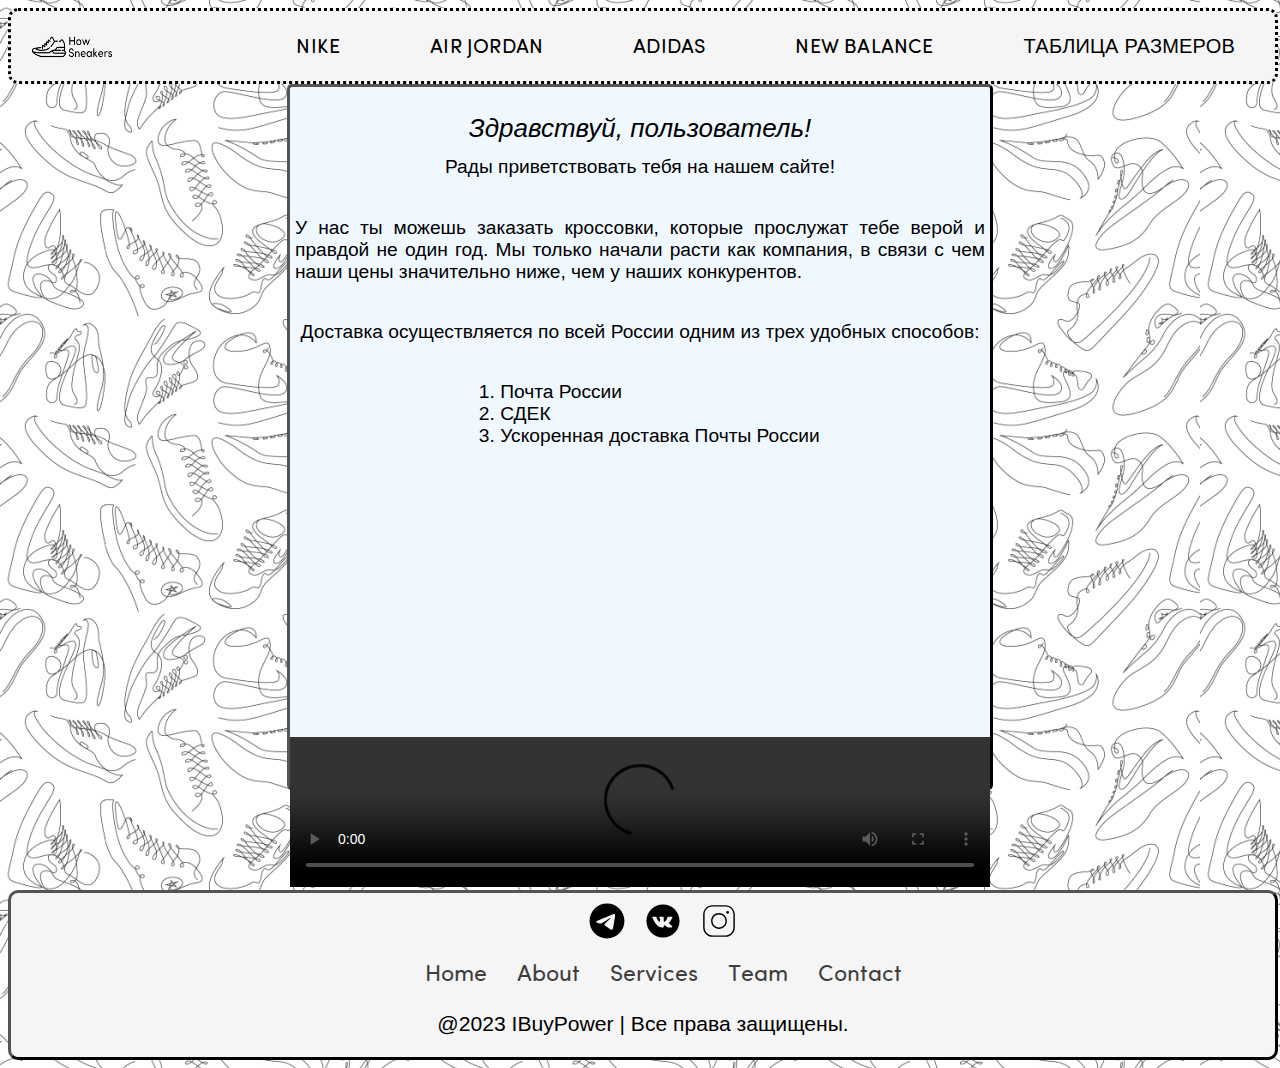
==== index.html @ 902a1495 "Web-технологии. ЛР №1" ====
<!DOCTYPE html>
<html>  
<link rel="stylesheet" href="./style/style.css">
<head>
    <meta charset="UTF-8" />
    <title>HowSneakers</title>
    <link rel="icon" href="./img/sneakers.png" type="image/x-icon"/>
</head>
<header>
    <div class="logo">
        <a name="topside" href="./index.html">
            <img src="img/2.png" width="50%" height="100%"/>
        </a>
    </div>
    <div class="menu">
        <ul>
            <li> <a href="./nike.html">Nike</a></li>
            <li> <a href="./air.html">Air Jordan</a></li>
            <li> <a href="./adidas.html">Adidas</a></li>
            <li> <a href="./newbal.html">New Balance</a></li>
            <li> <a href="./table.html">Таблица размеров</a></li>
        </ul>
    </div>
</header>
<body>
    <div class="main">
        <div class="greet">
            <p>Здравствуй, пользователь!</p>
        </div>
        <div class="text">
            <p>Рады приветствовать тебя на нашем сайте! </p>
            <p>У нас ты можешь заказать кроссовки, которые прослужат тебе верой и правдой не один год. Мы только начали расти как компания, в связи с чем наши цены значительно ниже, чем у наших конкурентов.</p>
            <p>Доставка осуществляется по всей России одним из трех удобных способов:</p>
            <ol>
                <li>Почта России</li>
                <li>СДЕК</li>
                <li>Ускоренная доставка Почты России</li>
            </ol>
        </div>
        <video src="./video/adidas.mp4" width="100%" height="100%" controls></video>
        <!--http://htmlbook.ru/samlayout/blochnaya-verstka/pozitsionirovanie-elementov-->
    </div>
</body>
<footer>
    <div class="waves">
        <div class="wave" id="wave1"></div>
    </div>
    <ul class="social">
        <li><a href="https://web.telegram.org/k/" target="_blank"> <img src="./img/telegram.svg" width="36" height="36"></a></li>
        <li><a href="https://vk.com/how_sneakers" target="_blank"> <img src="./img/vk100.svg" width="36" height="36"></a></li>
        <li><a href="https://www.1tv.ru/news/2022-03-14/423466-v_rossii_zablokirovali_dostup_v_instagram"> <img src="./img/inst100.svg" width="36" height="36"></a></li>
        <!--https://icons8.ru/icons/set/vk-->
        <!--https://myrusakov.ru/css-simple-footer.html-->
    </ul>
    <ul class="footmenu">
        <li><a href="#topside">Home</a></li>
        <li><a href="#">About</a></li>
        <li><a href="#">Services</a></li>
        <li><a href="#">Team</a></li>
        <li><a href="./contact.html">Contact</a></li>
    </ul>
    <p> @2023 IBuyPower | Все права защищены.</p>
</footer>
</html>
---- style/style.css ----
/*Шрифт для хедера*/
@font-face {
    font-family: 'BoltRounded';
    font-style: normal;
    font-weight: normal;
    src: local("Bolt Rounded"),
    url(../fonts/Bolt\ Rounded.woff2),
    url(../fonts/Bolt\ Rounded.woff);
}

/*Подключение шрифтов: https://habr.com/ru/company/htmlacademy/blog/552388/*/

header {
    background-color: whitesmoke;
    height: 70px;
    max-height: 100px;
    border-radius: 10px;
    border-color: black;
    border-style: dotted;
    display: flex;
    justify-content: space-around;
    align-items: center;
    width: 100%;
    position: relative;
}


.menu
{
    font-size: 20px;
    font-family: 'BoltRounded';
    
}


/*https://bureau.ru/soviet/20200312/*/
/*https://tpverstak.ru/flex-cheatsheet/*/
.menu
{
    flex-grow: 0;
}

.menu ul 
{
    display: flex;
    flex-flow: row nowrap;
    margin: 0;
    padding: 0;
    list-style: none;
    font-size: 20px;
    line-height: 18px;
    white-space: nowrap; /*Запрет на перенос слов в Header*/
}

.menu li
{
    margin-right: 10px; /*Отступы между пунктами*/
}

.menu li:last-child
{
    margin-right: 0;
    font-family:'Franklin Gothic Medium', 'Arial Narrow', Arial, sans-serif;
}

.menu a
{
    color: #000;
    text-decoration: none;
}

.menu a,
.menu .active
{
    display: block;
    padding: 18px 40px;
    text-transform: uppercase;
    letter-spacing: .01em; /*Расстояние между буквами*/
}


.logo
{
    position: relative;
    margin-right: 1px;
    left: 0;
    display: flex;
}

body
{
    background-image: url(../img/background.jpg);
    background-repeat: repeat;
    word-wrap: break-word; /*Переносить слова*/
    font-size: 1.2em;
    font-family: 'Trebuchet MS', 'Lucida Sans Unicode', 'Lucida Grande', 'Lucida Sans', Arial, sans-serif;
}

footer
{
    position: relative; /*Относительное позицирование*/
    width: 100%; /*Размер блоков*/
    background: whitesmoke;
    display: flex;
    justify-content: center; /*В центре по горизонтали*/
    align-items: center; /*В центре по вертикали*/
    flex-direction: column;
    margin-top: 100px; /*Отступ сверху*/
    border:#000;
    border-radius: 10px;
    border-style: outset;
}


.social,
.footmenu
{
    position: relative;
    display: flex;
    justify-content: center;
    align-items: center;
    margin: 10px 0;
    flex-wrap: wrap; /*Разрешить перенос слов на новую строку*/

}

.social li,
.footmenu li
{
    list-style: none; /*Убираем черные маркеры*/
}

.social li a
{
    font-size: 2em; /*Размер иконок*/
    color: #fff;
    margin: 0 10px;
    display: flex;
    transition: 0.5s; /*Плавный переход*/
}

.footmenu li a
{
    font-size: 1.2em; /*Размер ссылок*/
    color:black;
    opacity: 0.75; /*Прозрачность*/
    margin: 0 15px;
    text-decoration: none;
    display: flex;
    font-family: "BoltRounded";
}

.footmenu li a:hover
{
    opacity: 1;
}

footer p
{
    color: black;
    text-align: center;
    margin-top: 15px;
    font-size: 1.1em;
    font-family:'Franklin Gothic Medium', 'Arial Narrow', Arial, sans-serif;
}

table
{
    border-collapse: collapse;
    line-height: 1.1;
    display: flex;
    position: relative;
    margin: 20px auto;
    justify-content: center;
}

h1
{
    justify-content: center;
    display: flex;
    position: relative;
    margin: 10px auto;
    font-family: 'Franklin Gothic Medium', 'Arial Narrow', Arial, sans-serif;
    color:blue;
}

#h11
{
    color:blueviolet;
}

h1:last-of-type
{
    color: palevioletred;
}

th, td
{
    padding: 10px;
    border: 1px solid black;
}

th
{

    background-color: antiquewhite;
}

td
{
    background-color: aquamarine;
}

/*https://codelab.pro/sozdaem-kartochki-tovarov-na-html-i-css/*/


.cards
{
    display: grid;
    grid-template-columns: repeat(auto-fill, 225px);
    width: 100%;
    max-width: 1080px;
    justify-content: center;
    justify-items: center;
    column-gap: 30px;
    row-gap: 40px;
    margin: 0 auto;
} 

.card 
{
    top: 10px;
    background-color: aliceblue;
    width: 225px;
    min-height: 350px;
    box-shadow: 1px 2px 4px rgba(0, 0, 0, 0.1);
    display: flex;
    flex-direction: column;
    border-radius: 4px;
    transition: 0.2s;
    position: relative;
    border-style: dashed;
}

.card_image
{
    position: relative;
    left: 0;
    top: 0;
}

.card_image > img
{
    width: 210px;
    height: 210px;
    object-fit: contain; /*Встраиваем картинку в контейнер*/
    transition: 0.2s;
}

.card_image:hover > img
{
    transform: scale(1.2);
}

.card_bottom
{
    display: flex;
    flex-direction: column;
    flex: 1 0 auto; /*Занимаем всю оставшуюся высоту*/
    padding: 10px;
}

.card_title
{
    display: block;
    margin-bottom: 10px;
    font-weight: 400;
    font-size: 17px;
    font-style: italic;
    font-family: 'Trebuchet MS', 'Lucida Sans Unicode', 'Lucida Grande', 'Lucida Sans', Arial, sans-serif;

    line-height: 150%;
    color: #414141;
}

.card_title:hover
{
    color: #ff6633;
}


.buy
{
    display: block;
    width: 100%;
    font-weight: 400;
    font-size: 17px;
    color: #70c05b;
    padding: 10px;
    text-align: center;
    border: 1px solid #70c05b;
    border-radius: 4px;
    cursor: pointer;
    margin-top: auto;
    transition: 0.2s;
}

.buy:hover
{
    transform: scale(1.05);
}


/*CONTACT*/

form
{
    background-color: aliceblue;
    width: 70%;
    margin: 50px auto;
    padding: 10px;
    margin-bottom: 10px;
}

button
{
    font-family: 'Trebuchet MS', 'Lucida Sans Unicode', 'Lucida Grande', 'Lucida Sans', Arial, sans-serif;
    margin: auto;
    display: flex;
    padding: 3px;
}

input
{
    margin-bottom: 10px;
}

textarea
{
    width: 100%;
    margin-top: 20px;
}

.main
{
    width: 700px;
    min-height: 700px;
    background-color: aliceblue;
    display: flex;
    position: relative;
    justify-content: center;
    margin-left: auto;
    margin-right: auto;
    border: black;
    border-style: outset;
    border-radius: 5px;
}

video
{
    display: flex;
    justify-content: space-evenly;
    position: relative;
    top: 100px;
    margin-top: auto;
}

.greet
{   
    position: absolute;
    display: flex;
    margin: auto;
    justify-content: center;
    font-size: 26px;
    font-style: italic;
}

.text
{
    position: absolute;
    display: flex;
    margin: 50px 5px ;
    justify-content: center;
    text-align: justify;
    flex-wrap: wrap;
}
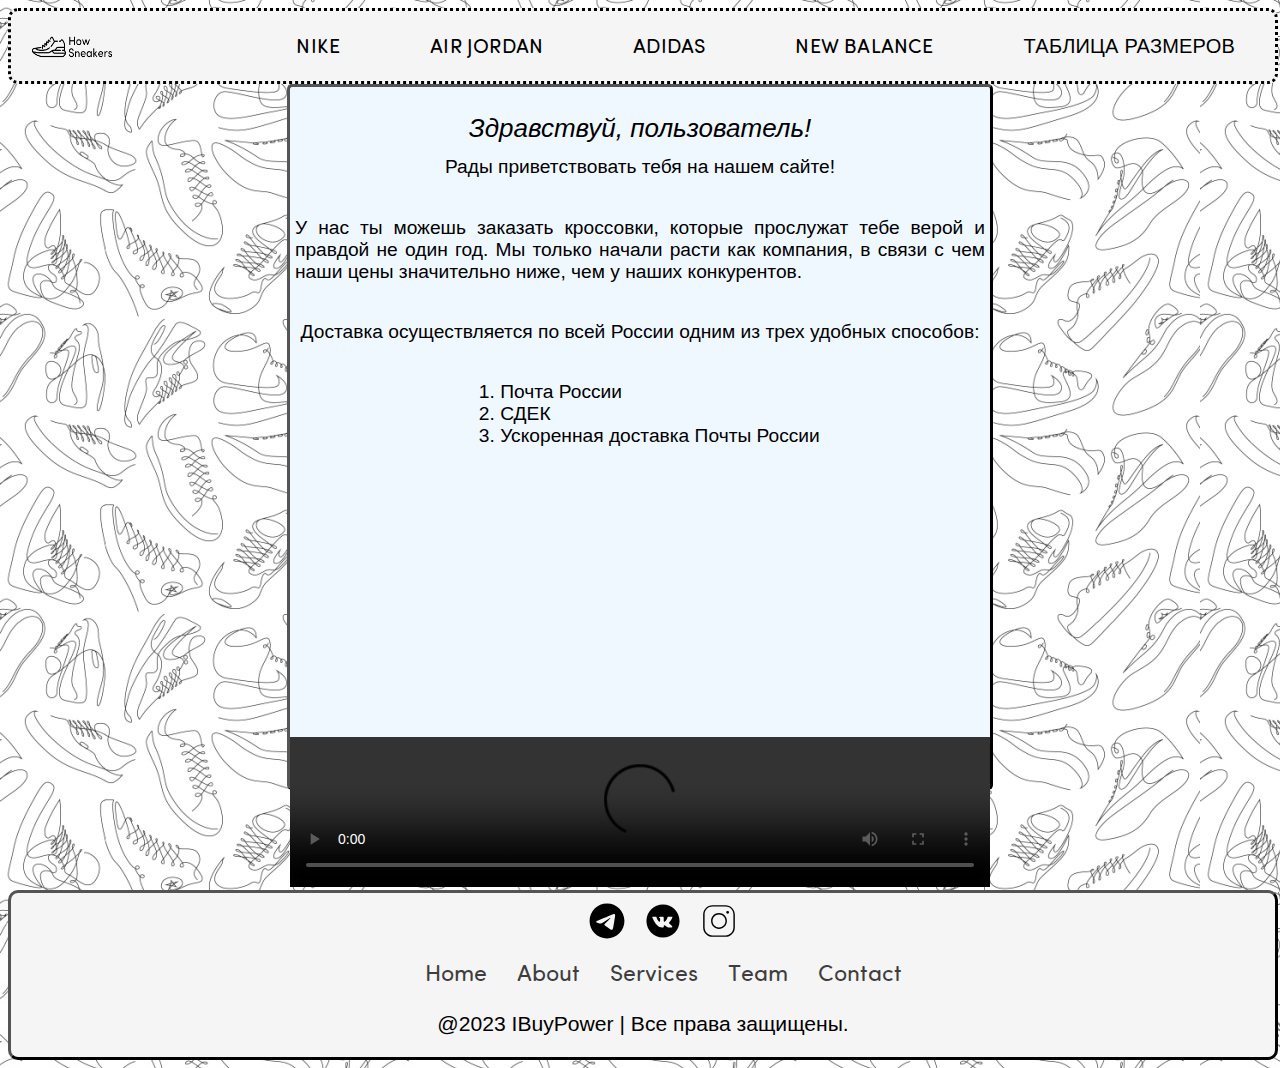
==== commit 38e07476: "Полностью всё исправлено" ====
--- a/index.html
+++ b/index.html
@@ -1,14 +1,15 @@
 <!DOCTYPE html>
 <html>  
-<link rel="stylesheet" href="./style/style.css">
 <head>
     <meta charset="UTF-8" />
     <title>HowSneakers</title>
     <link rel="icon" href="./img/sneakers.png" type="image/x-icon"/>
+    <link rel="stylesheet" href="./style/style.css" type="text/css">
 </head>
+<body>
 <header>
     <div class="logo">
-        <a name="topside" href="./index.html">
+        <a href="./index.html">
             <img src="img/2.png" width="50%" height="100%"/>
         </a>
     </div>
@@ -22,7 +23,7 @@
         </ul>
     </div>
 </header>
-<body>
+
     <div class="main">
         <div class="greet">
             <p>Здравствуй, пользователь!</p>
@@ -40,15 +41,15 @@
         <video src="./video/adidas.mp4" width="100%" height="100%" controls></video>
         <!--http://htmlbook.ru/samlayout/blochnaya-verstka/pozitsionirovanie-elementov-->
     </div>
-</body>
+
 <footer>
     <div class="waves">
         <div class="wave" id="wave1"></div>
     </div>
     <ul class="social">
-        <li><a href="https://web.telegram.org/k/" target="_blank"> <img src="./img/telegram.svg" width="36" height="36"></a></li>
-        <li><a href="https://vk.com/how_sneakers" target="_blank"> <img src="./img/vk100.svg" width="36" height="36"></a></li>
-        <li><a href="https://www.1tv.ru/news/2022-03-14/423466-v_rossii_zablokirovali_dostup_v_instagram"> <img src="./img/inst100.svg" width="36" height="36"></a></li>
+        <li><a href="https://web.telegram.org/k/" target="_blank"> <img src="./img/telegram.svg" width="36px" height="36px"></a></li>
+        <li><a href="https://vk.com/how_sneakers" target="_blank"> <img src="./img/vk100.svg" width="36px" height="36px"></a></li>
+        <li><a href="https://www.1tv.ru/news/2022-03-14/423466-v_rossii_zablokirovali_dostup_v_instagram"> <img src="./img/inst100.svg" width="36px" height="36px"></a></li>
         <!--https://icons8.ru/icons/set/vk-->
         <!--https://myrusakov.ru/css-simple-footer.html-->
     </ul>
@@ -61,4 +62,5 @@
     </ul>
     <p> @2023 IBuyPower | Все права защищены.</p>
 </footer>
+</body>
 </html>--- a/style/style.css
+++ b/style/style.css
@@ -251,7 +251,7 @@
 
 .card_image > img
 {
-    width: 210px;
+    width: 100%;
     height: 210px;
     object-fit: contain; /*Встраиваем картинку в контейнер*/
     transition: 0.2s;
@@ -302,6 +302,7 @@
     border-radius: 4px;
     cursor: pointer;
     margin-top: auto;
+    margin-bottom: 2px;
     transition: 0.2s;
 }
 
@@ -322,12 +323,20 @@
     margin-bottom: 10px;
 }
 
+form input
+{
+    border: 2px solid black;
+    margin-left: 10px;
+    margin-top: 10px; /*Тут можно менять расстояние между инпутами и лейблами*/
+}
+
+
 button
 {
     font-family: 'Trebuchet MS', 'Lucida Sans Unicode', 'Lucida Grande', 'Lucida Sans', Arial, sans-serif;
     margin: auto;
     display: flex;
-    padding: 3px;
+    padding: 5px;
 }
 
 input
@@ -339,6 +348,18 @@
 {
     width: 100%;
     margin-top: 20px;
+}
+
+label
+{
+    margin-bottom: 10px;
+}
+
+.textfield
+{
+    padding: 20px;
+    display: flex;
+    flex-direction: column;
 }
 
 .main
